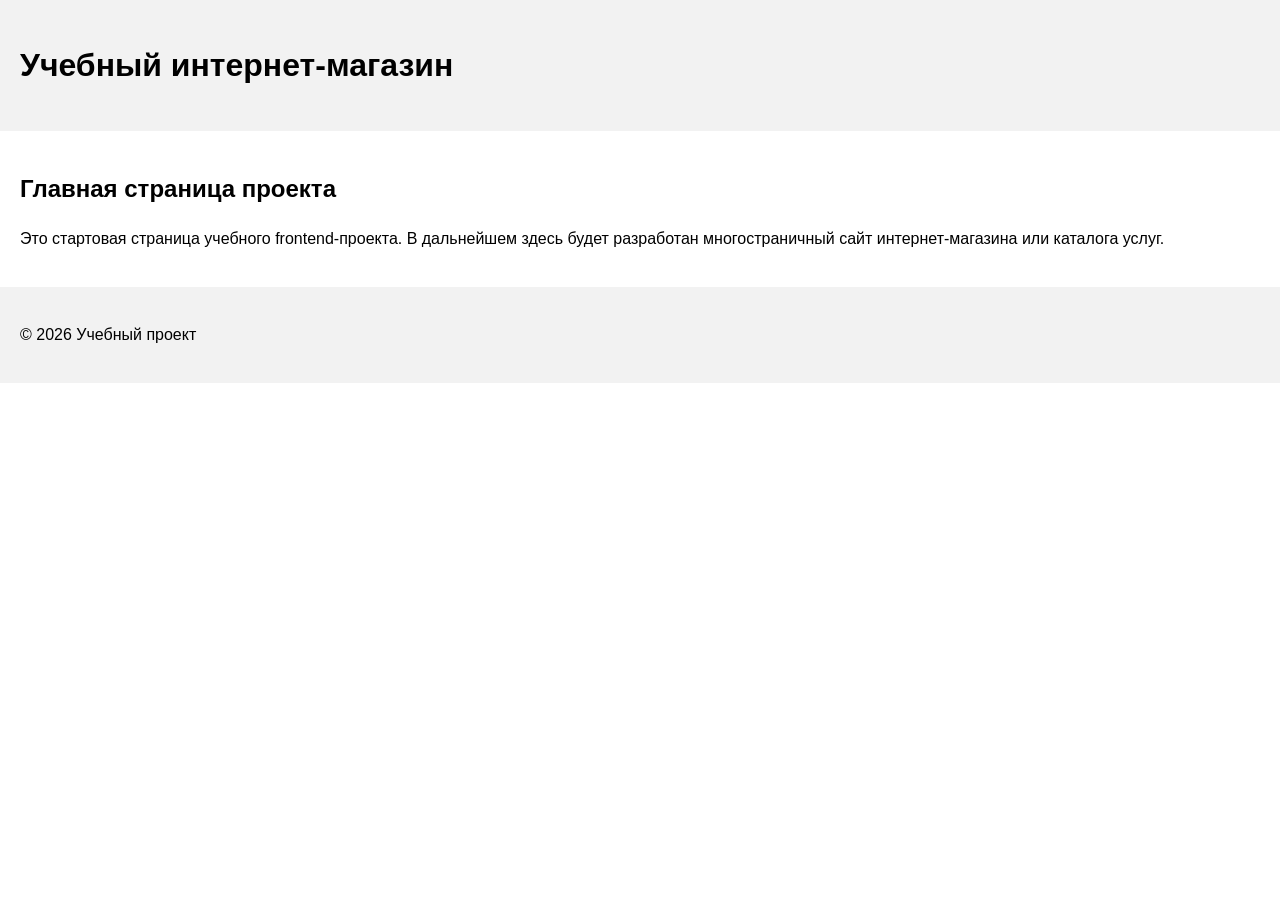
==== index.html @ 5efdae02 "feat: initialize frontend project structure" ====
<!DOCTYPE html>
<html lang="ru">
<head>
  <meta charset="UTF-8">
  <meta name="viewport" content="width=device-width, initial-scale=1.0">
  <title>Каталог товаров</title>
  <link rel="stylesheet" href="css/style.css">
</head>
<body>
  <header>
    <h1>Учебный интернет-магазин</h1>
  </header>

  <main>
    <section>
      <h2>Главная страница проекта</h2>
      <p>
        Это стартовая страница учебного frontend-проекта.
        В дальнейшем здесь будет разработан многостраничный сайт
        интернет-магазина или каталога услуг.
      </p>
    </section>
  </main>
  
  <footer>
    <p>&copy; 2026 Учебный проект</p>
  </footer>
</body>
</html>
---- css/style.css ----
body {
    margin: 0;
    font-family: Arial, sans-serif;
    line-height: 1.5;
}

header, main, footer {
    padding: 20px;
}

header {
    background-color: #f2f2f2;
}

footer {
    background-color: #f2f2f2;
}
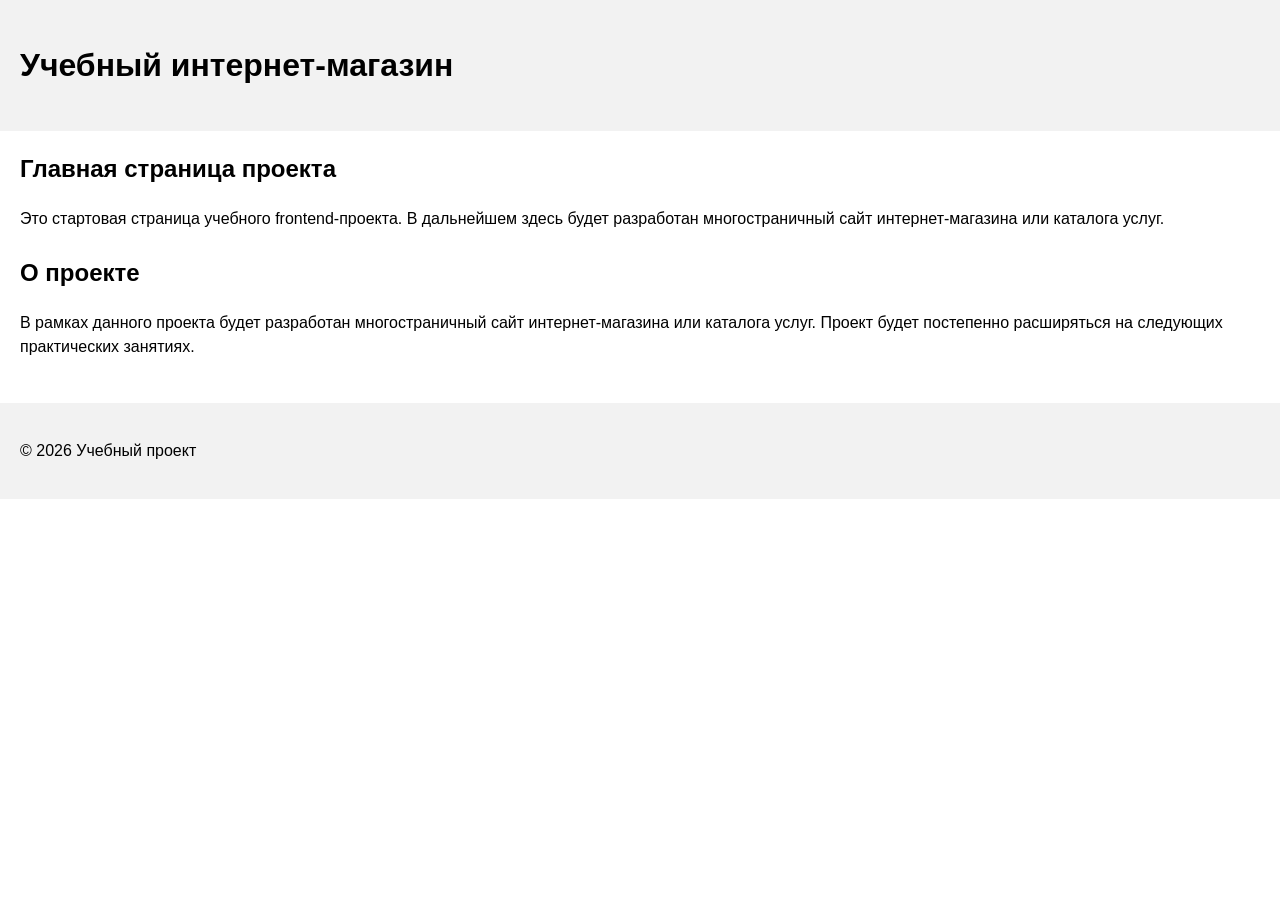
==== commit 29b7b057: "feat: add project description section" ====
--- a/index.html
+++ b/index.html
@@ -20,8 +20,17 @@
         интернет-магазина или каталога услуг.
       </p>
     </section>
+
+    <section>
+        <h2>О проекте</h2>
+        <p>
+          В рамках данного проекта будет разработан многостраничный сайт
+          интернет-магазина или каталога услуг. Проект будет постепенно
+          расширяться на следующих практических занятиях.
+        </p>
+      </section>
   </main>
-  
+
   <footer>
     <p>&copy; 2026 Учебный проект</p>
   </footer>
--- a/css/style.css
+++ b/css/style.css
@@ -4,14 +4,12 @@
     line-height: 1.5;
 }
 
-header, main, footer {
-    padding: 20px;
-}
+header, main, footer { padding: 20px; }
 
-header {
-    background-color: #f2f2f2;
-}
+header { background-color: #f2f2f2; }
 
-footer {
-    background-color: #f2f2f2;
-}+footer { background-color: #f2f2f2; }
+
+section { margin-bottom: 24px; }
+  
+section h2 { margin-top: 0; }
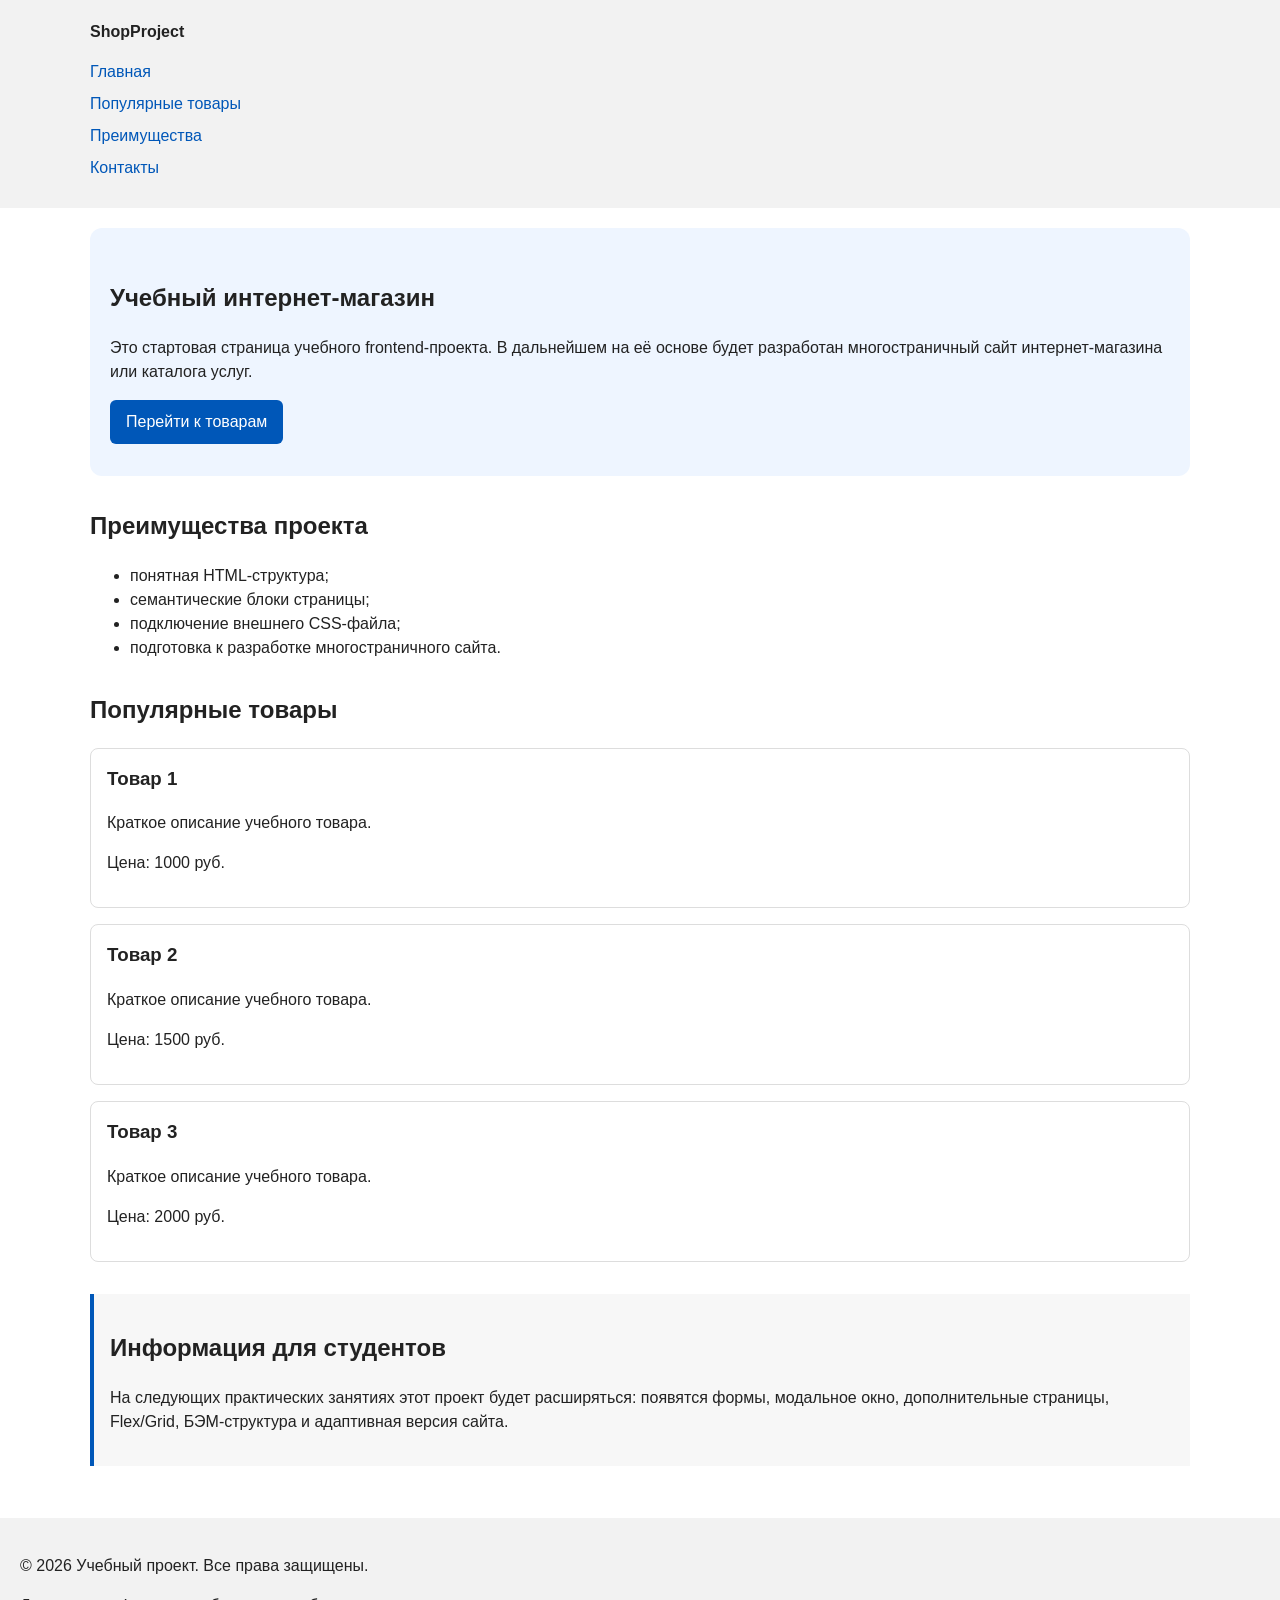
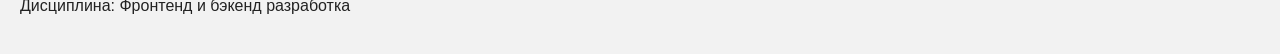
==== commit 48a220c5: "feat: add semantic HTML structure and base CSS styles" ====
--- a/index.html
+++ b/index.html
@@ -3,36 +3,80 @@
 <head>
   <meta charset="UTF-8">
   <meta name="viewport" content="width=device-width, initial-scale=1.0">
-  <title>Каталог товаров</title>
+  <title>Учебный интернет-магазин</title>
   <link rel="stylesheet" href="css/style.css">
 </head>
 <body>
   <header>
-    <h1>Учебный интернет-магазин</h1>
+    <div class="site-header">
+      <a class="site-logo" href="index.html">ShopProject</a>
+      <nav class="site-nav" aria-label="Основная навигация">
+        <ul class="site-nav__list">
+          <li><a href="index.html">Главная</a></li>
+          <li><a href="#popular">Популярные товары</a></li>
+          <li><a href="#advantages">Преимущества</a></li>
+          <li><a href="#contacts">Контакты</a></li>
+        </ul>
+      </nav>
+    </div>
   </header>
 
   <main>
-    <section>
-      <h2>Главная страница проекта</h2>
+    <section class="hero">
+      <h1>Учебный интернет-магазин</h1>
       <p>
         Это стартовая страница учебного frontend-проекта.
-        В дальнейшем здесь будет разработан многостраничный сайт
+        В дальнейшем на её основе будет разработан многостраничный сайт
         интернет-магазина или каталога услуг.
       </p>
+      <a class="button" href="#popular">Перейти к товарам</a>
     </section>
 
-    <section>
-        <h2>О проекте</h2>
-        <p>
-          В рамках данного проекта будет разработан многостраничный сайт
-          интернет-магазина или каталога услуг. Проект будет постепенно
-          расширяться на следующих практических занятиях.
-        </p>
-      </section>
+    <section class="section" id="advantages">
+      <h2>Преимущества проекта</h2>
+      <ul class="advantages-list">
+        <li>понятная HTML-структура;</li>
+        <li>семантические блоки страницы;</li>
+        <li>подключение внешнего CSS-файла;</li>
+        <li>подготовка к разработке многостраничного сайта.</li>
+      </ul>
+    </section>
+
+    <section class="section" id="popular">
+      <h2>Популярные товары</h2>
+
+      <article class="product-card">
+        <h3>Товар 1</h3>
+        <p>Краткое описание учебного товара.</p>
+        <p>Цена: 1000 руб.</p>
+      </article>
+
+      <article class="product-card">
+        <h3>Товар 2</h3>
+        <p>Краткое описание учебного товара.</p>
+        <p>Цена: 1500 руб.</p>
+      </article>
+
+      <article class="product-card">
+        <h3>Товар 3</h3>
+        <p>Краткое описание учебного товара.</p>
+        <p>Цена: 2000 руб.</p>
+      </article>
+    </section>
+
+    <aside class="aside-info">
+      <h2>Информация для студентов</h2>
+      <p>
+        На следующих практических занятиях этот проект будет расширяться:
+        появятся формы, модальное окно, дополнительные страницы, Flex/Grid,
+        БЭМ-структура и адаптивная версия сайта.
+      </p>
+    </aside>
   </main>
 
-  <footer>
-    <p>&copy; 2026 Учебный проект</p>
+  <footer id="contacts">
+    <p>&copy; 2026 Учебный проект. Все права защищены.</p>
+    <p>Дисциплина: Фронтенд и бэкенд разработка</p>
   </footer>
 </body>
 </html>
--- a/css/style.css
+++ b/css/style.css
@@ -1,15 +1,87 @@
+* { box-sizing: border-box; }
+
 body {
     margin: 0;
     font-family: Arial, sans-serif;
     line-height: 1.5;
+    color: #222222;
+    background-color: #ffffff;
 }
 
-header, main, footer { padding: 20px; }
-
+header,
+main,
+footer { padding: 20px; }
+  
 header { background-color: #f2f2f2; }
-
+  
 footer { background-color: #f2f2f2; }
-
-section { margin-bottom: 24px; }
   
-section h2 { margin-top: 0; }+.site-header {
+    max-width: 1100px;
+    margin: 0 auto;
+}
+  
+.site-logo {
+    font-weight: bold;
+    text-decoration: none;
+    color: #222222;
+}
+  
+.site-nav__list {
+    padding: 0;
+    margin: 16px 0 0;
+    list-style: none;
+}
+  
+.site-nav__list li { margin-bottom: 8px; }
+  
+.site-nav__list a {
+    color: #0057b8;
+    text-decoration: none;
+}
+  
+.site-nav__list a:hover { text-decoration: underline; }
+  
+.hero {
+    max-width: 1100px;
+    margin: 0 auto 32px;
+    padding: 32px 20px;
+    background-color: #eef5ff;
+    border-radius: 12px;
+}
+  
+.section {
+    max-width: 1100px;
+    margin: 0 auto 32px;
+}
+  
+.section h2 { margin-top: 0; }
+  
+.product-card {
+    margin-bottom: 16px;
+    padding: 16px;
+    border: 1px solid #dddddd;
+    border-radius: 8px;
+    background-color: #ffffff;
+}
+  
+.product-card h3 { margin-top: 0; }
+  
+.button {
+    display: inline-block;
+    padding: 10px 16px;
+    color: #ffffff;
+    background-color: #0057b8;
+    text-decoration: none;
+    border-radius: 6px;
+}
+  
+.button:hover { background-color: #003f86; }
+    
+.aside-info {
+    max-width: 1100px;
+    margin: 0 auto 32px;
+    padding: 16px;
+    border-left: 4px solid #0057b8;
+    background-color: #f7f7f7;
+}
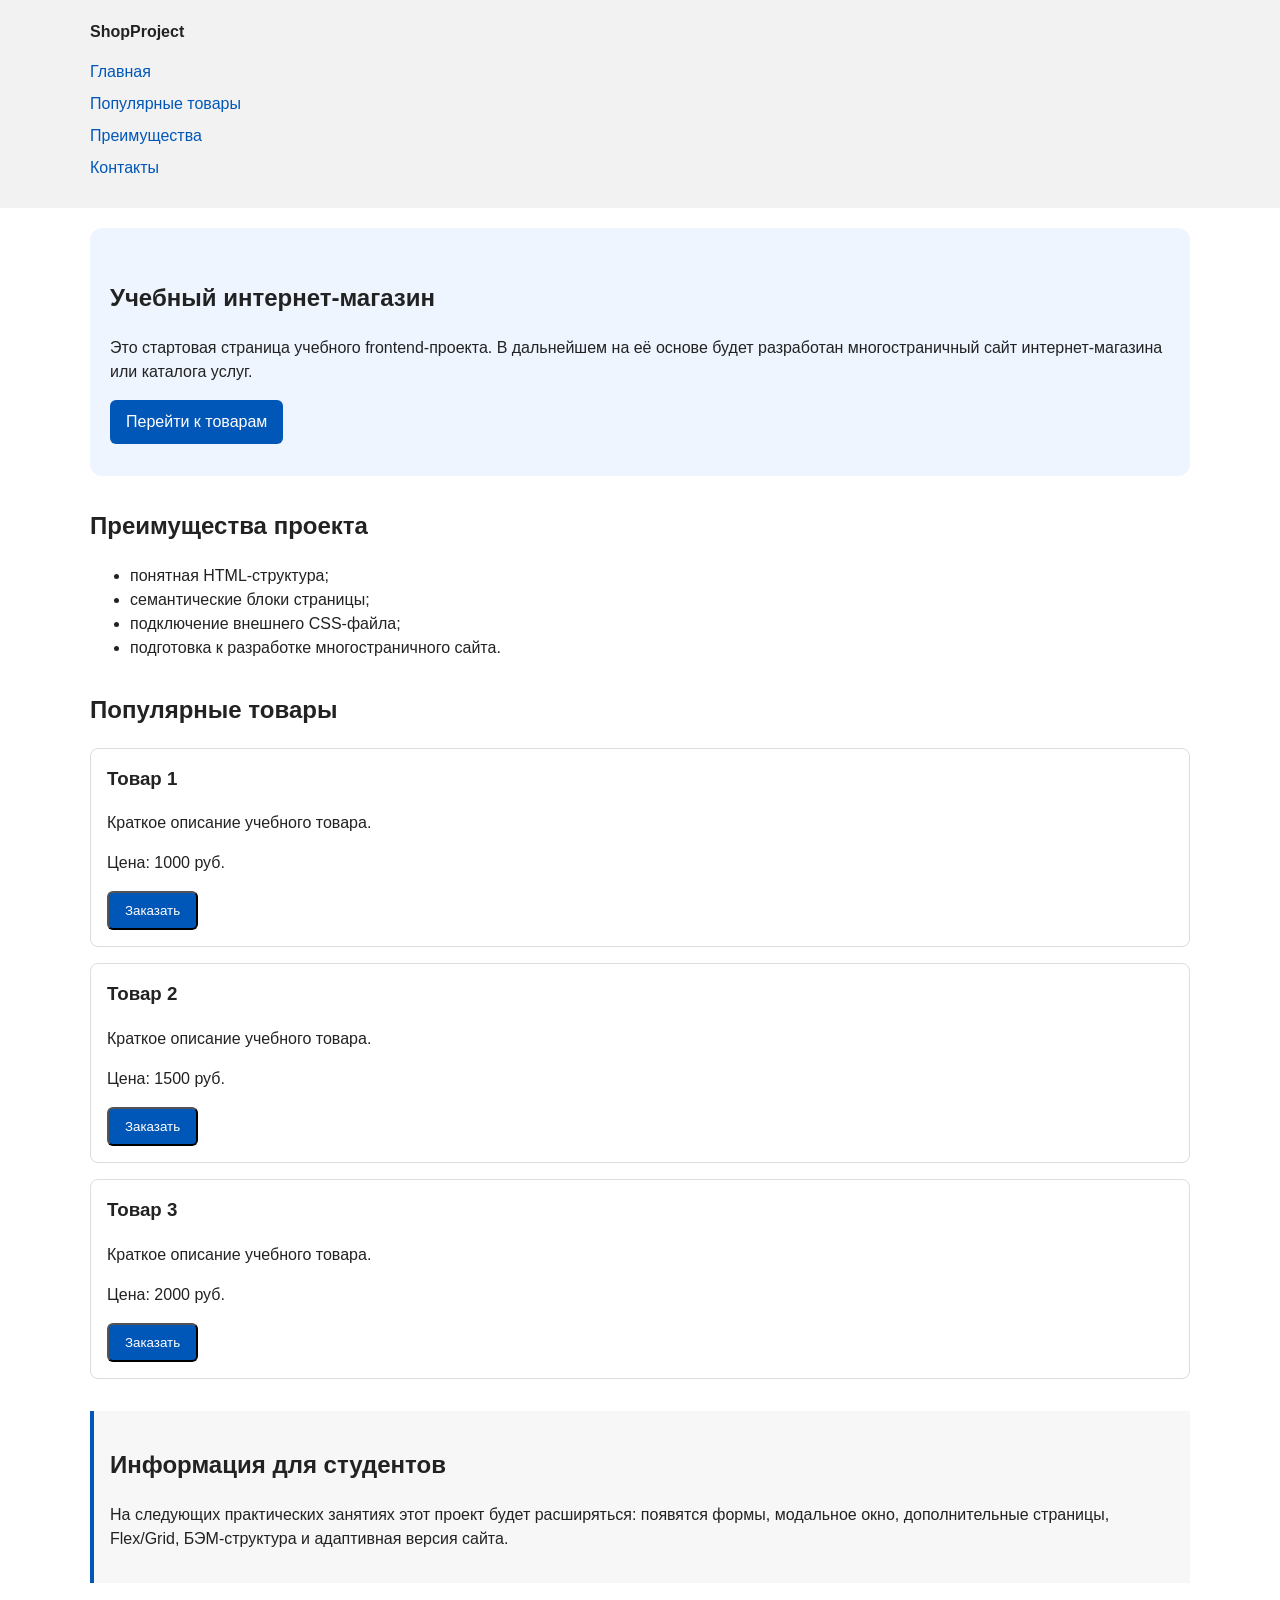
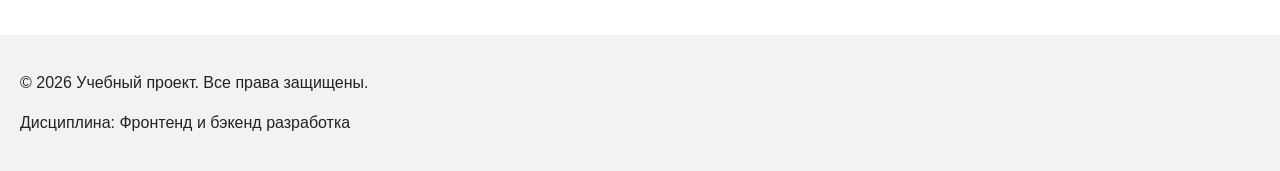
==== commit 659e6c9d: "feat: add order form modal and validation" ====
--- a/index.html
+++ b/index.html
@@ -5,6 +5,7 @@
   <meta name="viewport" content="width=device-width, initial-scale=1.0">
   <title>Учебный интернет-магазин</title>
   <link rel="stylesheet" href="css/style.css">
+  <script src="js/main.js" defer></script>
 </head>
 <body>
   <header>
@@ -44,23 +45,32 @@
 
     <section class="section" id="popular">
       <h2>Популярные товары</h2>
-
+    
       <article class="product-card">
         <h3>Товар 1</h3>
         <p>Краткое описание учебного товара.</p>
         <p>Цена: 1000 руб.</p>
+        <button class="button product-card__button" type="button" data-product="Товар 1">
+          Заказать
+        </button>
       </article>
-
+    
       <article class="product-card">
         <h3>Товар 2</h3>
         <p>Краткое описание учебного товара.</p>
         <p>Цена: 1500 руб.</p>
+        <button class="button product-card__button" type="button" data-product="Товар 2">
+          Заказать
+        </button>
       </article>
-
+    
       <article class="product-card">
         <h3>Товар 3</h3>
         <p>Краткое описание учебного товара.</p>
         <p>Цена: 2000 руб.</p>
+        <button class="button product-card__button" type="button" data-product="Товар 3">
+          Заказать
+        </button>
       </article>
     </section>
 
@@ -78,5 +88,89 @@
     <p>&copy; 2026 Учебный проект. Все права защищены.</p>
     <p>Дисциплина: Фронтенд и бэкенд разработка</p>
   </footer>
+
+  <dialog class="order-dialog" id="order-dialog" aria-labelledby="order-dialog-title">
+    <h2 id="order-dialog-title">Оформление заявки</h2>
+  
+    <form class="order-form" id="order-form" action="#" method="post" novalidate>
+      <input id="selected-product" name="selected-product" type="hidden">
+  
+      <div class="form-field">
+        <label for="order-name">Имя</label>
+        <input
+          id="order-name"
+          name="name"
+          type="text"
+          placeholder="Введите ваше имя"
+          minlength="2"
+          autocomplete="given-name"
+          required
+        >
+      </div>
+  
+      <div class="form-field">
+        <label for="order-email">E-mail</label>
+        <input
+          id="order-email"
+          name="email"
+          type="email"
+          placeholder="example@mail.ru"
+          autocomplete="email"
+          required
+        >
+      </div>
+  
+      <div class="form-field">
+        <label for="order-phone">Телефон</label>
+        <input
+          id="order-phone"
+          name="phone"
+          type="tel"
+          inputmode="tel"
+          placeholder="+7 (900) 000-00-00"
+          pattern="^\+7 \(\d{3}\) \d{3}-\d{2}-\d{2}$"
+          required
+        >
+        <small>Формат: +7 (900) 000-00-00</small>
+      </div>
+  
+      <div class="form-field">
+        <label for="order-date">Дата связи</label>
+        <input id="order-date" name="date" type="date">
+      </div>
+  
+      <div class="form-field">
+        <label for="order-topic">Тема заявки</label>
+        <select id="order-topic" name="topic" required>
+          <option value="">Выберите тему</option>
+          <option value="product">Заказ товара</option>
+          <option value="consultation">Консультация</option>
+          <option value="delivery">Доставка</option>
+        </select>
+      </div>
+  
+      <div class="form-field">
+        <label for="order-comment">Комментарий</label>
+        <textarea id="order-comment" name="comment" rows="4" placeholder="Укажите дополнительную информацию"></textarea>
+      </div>
+  
+      <div class="form-field form-field--checkbox">
+        <label>
+          <input id="order-agreement" name="agreement" type="checkbox" required>
+          Я согласен на обработку данных
+        </label>
+      </div>
+  
+      <div class="form-actions">
+        <button type="button" id="close-order-dialog">Закрыть</button>
+        <button type="submit">Отправить заявку</button>
+      </div>
+    </form>
+  </dialog>
+  
+  <p class="success-message" id="success-message" hidden>
+    Форма успешно отправлена!
+  </p>
+  
 </body>
 </html>
--- a/css/style.css
+++ b/css/style.css
@@ -84,4 +84,68 @@
     padding: 16px;
     border-left: 4px solid #0057b8;
     background-color: #f7f7f7;
+}
+
+.order-dialog {
+    width: min(100% - 32px, 560px);
+    padding: 24px;
+    border: none;
+    border-radius: 12px;
+}
+
+.order-dialog::backdrop { background-color: rgba(0, 0, 0, 0.5); }
+
+.form-field { margin-bottom: 16px; }
+
+.form-field label {
+    display: block;
+    margin-bottom: 6px;
+}
+
+.form-field input,
+.form-field select,
+.form-field textarea {
+  width: 100%;
+  padding: 10px 12px;
+  border: 1px solid #cccccc;
+  border-radius: 6px;
+  font: inherit;
+}
+
+.form-field input[aria-invalid="true"],
+.form-field select[aria-invalid="true"],
+.form-field textarea[aria-invalid="true"] {
+  border-color: #b00020;
+}
+
+.form-field input[type="checkbox"] { width: auto; }
+
+.form-field small {
+    display: block;
+    margin-top: 4px;
+    color: #666666;
+  }
+
+.form-field input:focus-visible,
+.form-field select:focus-visible,
+.form-field textarea:focus-visible,
+.form-actions button:focus-visible {
+    outline: 2px solid #0057b8;
+    outline-offset: 2px;
+}
+
+[aria-invalid="true"] { border-color: #b00020; }
+
+.form-actions {
+    display: flex;
+    gap: 12px;
+    margin-top: 20px;
+}
+
+.success-message {
+    max-width: 1100px;
+    margin: 24px auto;
+    padding: 16px;
+    border-left: 4px solid #168a2f;
+    background-color: #eefaf0;
 }
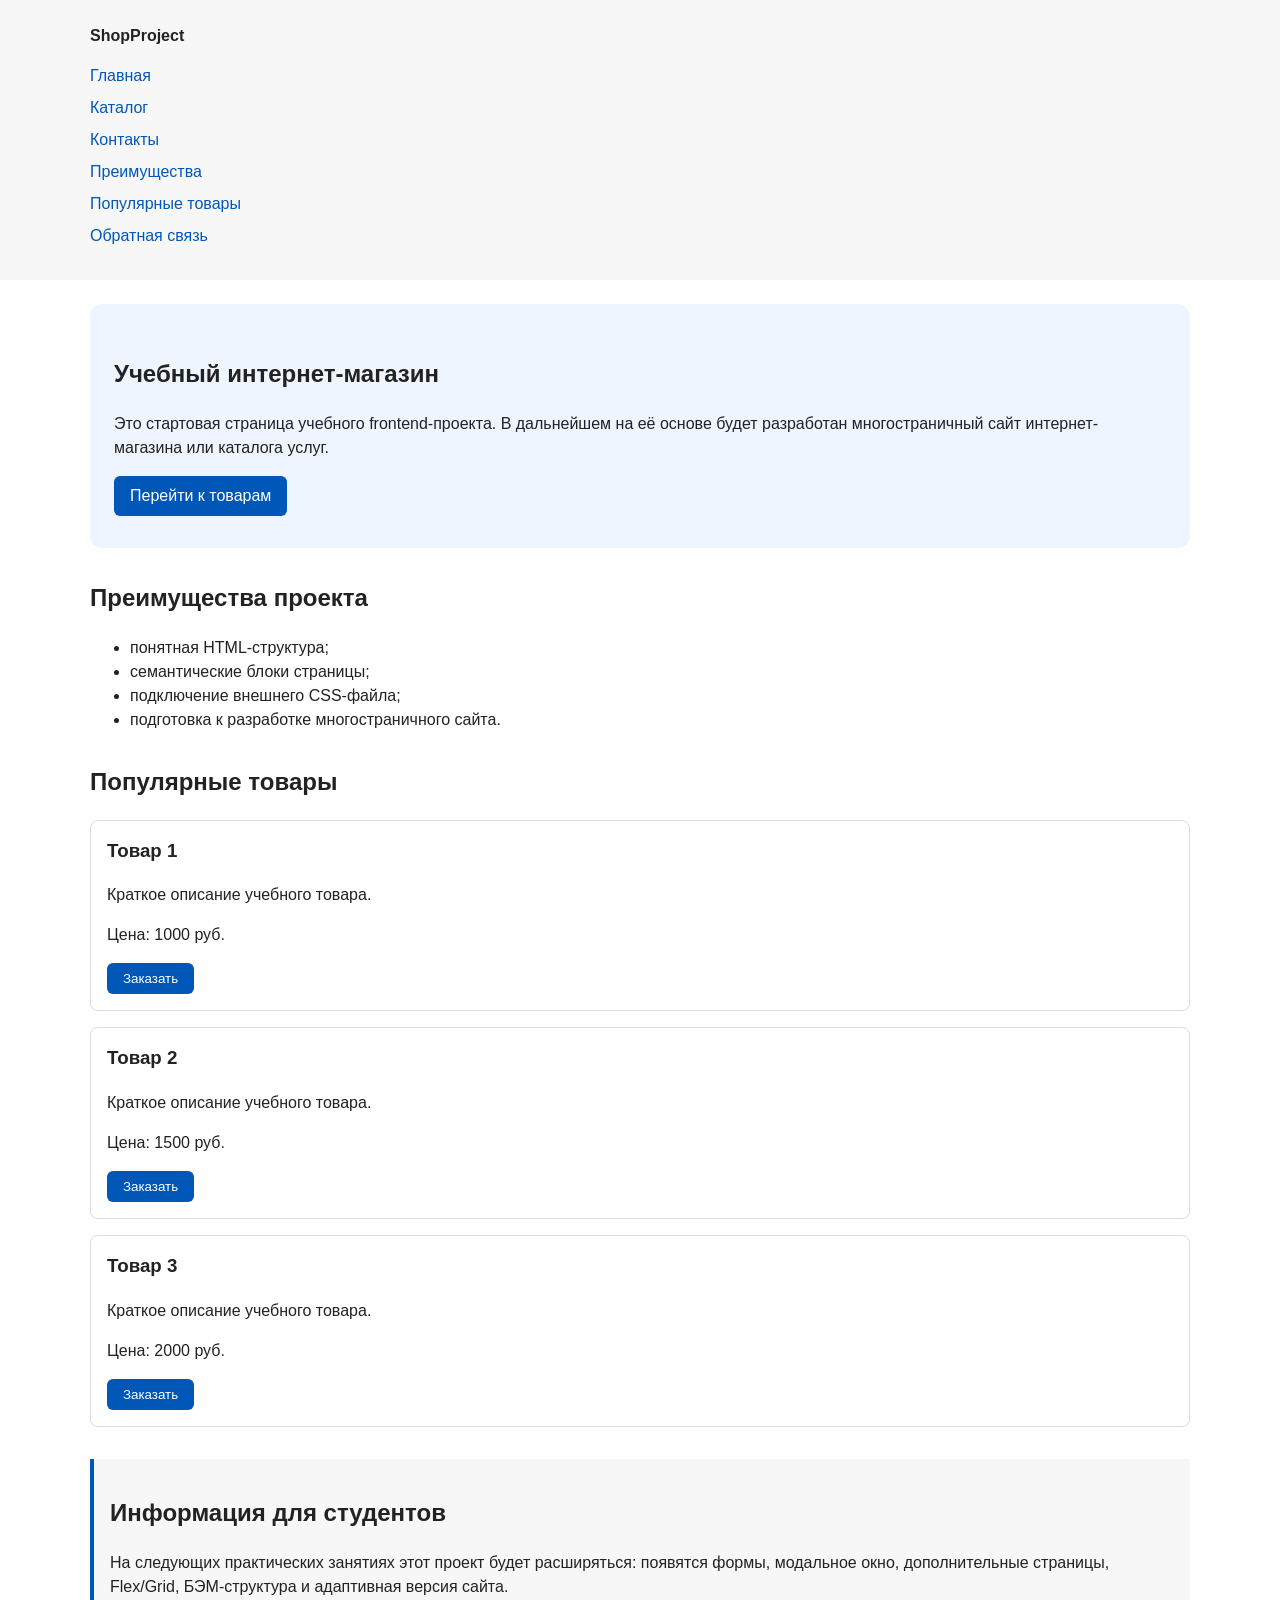
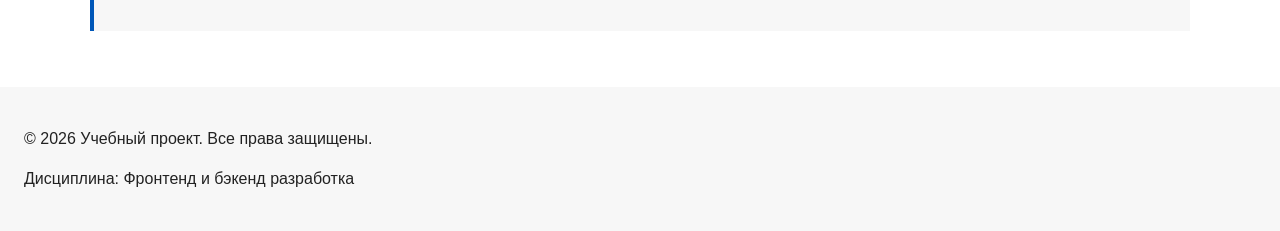
==== commit cfbf308a: "feat: add multi-page structure navigation and anchors" ====
--- a/index.html
+++ b/index.html
@@ -14,9 +14,11 @@
       <nav class="site-nav" aria-label="Основная навигация">
         <ul class="site-nav__list">
           <li><a href="index.html">Главная</a></li>
-          <li><a href="#popular">Популярные товары</a></li>
-          <li><a href="#advantages">Преимущества</a></li>
-          <li><a href="#contacts">Контакты</a></li>
+          <li><a href="catalog.html">Каталог</a></li>
+          <li><a href="contacts.html">Контакты</a></li>
+          <li><a href="index.html#advantages">Преимущества</a></li>
+          <li><a href="index.html#popular">Популярные товары</a></li>
+          <li><a href="index.html#contacts">Обратная связь</a></li>
         </ul>
       </nav>
     </div>
--- a/css/style.css
+++ b/css/style.css
@@ -1,151 +1,248 @@
-* { box-sizing: border-box; }
-
-body {
+/* ================== 1. Переменные проекта ================= */
+
+   :root {
+    --color-bg: #ffffff;
+    --color-text: #222222;
+    --color-muted: #666666;
+    --color-primary: #0057b8;
+    --color-primary-dark: #003f86;
+    --color-border: #dddddd;
+    --color-surface: #f7f7f7;
+    --color-surface-accent: #eef5ff;
+    --color-danger: #b00020;
+    --color-success: #168a2f;
+    --color-success-bg: #eefaf0;
+    --color-white: #ffffff;
+  
+    --space-xs: 4px;
+    --space-sm: 8px;
+    --space-md: 16px;
+    --space-lg: 24px;
+    --space-xl: 32px;
+  
+    --radius-sm: 6px;
+    --radius-md: 8px;
+    --radius-lg: 12px;
+  
+    --container-width: 1100px;
+  }
+  
+/* ================== 2. Базовые стили ================= */
+  
+  * { box-sizing: border-box; }
+
+  html { scroll-behavior: smooth; }
+
+  :target {
+    outline: 2px dashed var(--color-primary);
+    outline-offset: 4px;
+  }
+
+  body {
     margin: 0;
     font-family: Arial, sans-serif;
     line-height: 1.5;
-    color: #222222;
-    background-color: #ffffff;
-}
-
-header,
-main,
-footer { padding: 20px; }
-  
-header { background-color: #f2f2f2; }
-  
-footer { background-color: #f2f2f2; }
-  
-.site-header {
-    max-width: 1100px;
+    color: var(--color-text);
+    background-color: var(--color-bg);
+  }
+  
+  header,
+  main,
+  footer {
+    padding: var(--space-lg);
+  }
+  
+  header {
+    background-color: var(--color-surface);
+  }
+  
+  footer {
+    background-color: var(--color-surface);
+  }
+  
+/* ================== 3. Общие элементы интерфейса ================= */
+  
+  a {
+    color: var(--color-primary);
+  }
+  
+  a:hover { color: var(--color-primary-dark); }
+  
+  a:focus-visible {
+    outline: 2px solid var(--color-primary);
+    outline-offset: 3px;
+  }
+  
+  .button {
+    display: inline-block;
+    padding: var(--space-sm) var(--space-md);
+    color: var(--color-white);
+    background-color: var(--color-primary);
+    text-decoration: none;
+    border: none;
+    border-radius: var(--radius-sm);
+    cursor: pointer;
+  }
+  
+  .button:hover { background-color: var(--color-primary-dark); color: var(--color-white); }
+  
+  .button:focus-visible {
+    outline: 2px solid var(--color-primary);
+    outline-offset: 3px;
+  }
+  
+  .button:disabled {
+    opacity: 0.6;
+    cursor: not-allowed;
+  }
+  
+/* ================== 4. Компоненты страницы ================= */
+  
+  .site-header {
+    max-width: var(--container-width);
     margin: 0 auto;
-}
-  
-.site-logo {
+  }
+  
+  .site-logo {
     font-weight: bold;
     text-decoration: none;
-    color: #222222;
+    color: var(--color-text);
+  }
+  
+  .site-nav__list {
+    padding: 0;
+    margin: var(--space-md) 0 0;
+    list-style: none;
+  }
+  
+  .site-nav__list li { margin-bottom: var(--space-sm); }
+  
+  .site-nav__list a {
+    color: var(--color-primary);
+    text-decoration: none;
+  }
+  
+  .site-nav__list a:hover { text-decoration: underline; }
+  
+  .hero {
+    max-width: var(--container-width);
+    margin: 0 auto var(--space-xl);
+    padding: var(--space-xl) var(--space-lg);
+    background-color: var(--color-surface-accent);
+    border-radius: var(--radius-lg);
+  }
+  
+  .section {
+    max-width: var(--container-width);
+    margin: 0 auto var(--space-xl);
+  }
+  
+  .section h2 { margin-top: 0; }
+  
+  .product-card {
+    margin-bottom: var(--space-md);
+    padding: var(--space-md);
+    border: 1px solid var(--color-border);
+    border-radius: var(--radius-md);
+    background-color: var(--color-bg);
+  }
+  
+  .product-card:hover { border-color: var(--color-primary); }
+  
+  .product-card h3 { margin-top: 0; }
+  
+  .aside-info {
+    max-width: var(--container-width);
+    margin: 0 auto var(--space-xl);
+    padding: var(--space-md);
+    border-left: 4px solid var(--color-primary);
+    background-color: var(--color-surface);
+  }
+  
+/* ================== 5. Форма и модальное окно ================= */
+  
+  .order-dialog {
+    width: min(100% - 32px, 560px);
+    padding: var(--space-lg);
+    border: none;
+    border-radius: var(--radius-lg);
+  }
+  
+  .order-dialog::backdrop { background-color: rgba(0, 0, 0, 0.5); }
+  
+  .form-field { margin-bottom: var(--space-md); }
+  
+  .form-field label {
+    display: block;
+    margin-bottom: var(--space-xs);
+  }
+  
+  .form-field input,
+  .form-field select,
+  .form-field textarea {
+    width: 100%;
+    padding: 10px 12px;
+    border: 1px solid var(--color-border);
+    border-radius: var(--radius-sm);
+    font: inherit;
+  }
+  
+  .form-field input[type="checkbox"] { width: auto; }
+  
+  .form-field small {
+    display: block;
+    margin-top: var(--space-xs);
+    color: var(--color-muted);
+  }
+  
+  .form-field input:hover,
+  .form-field select:hover,
+  .form-field textarea:hover {
+    border-color: var(--color-primary);
+  }
+  
+  .form-field input:focus-visible,
+  .form-field select:focus-visible,
+  .form-field textarea:focus-visible,
+  .form-actions button:focus-visible {
+    outline: 2px solid var(--color-primary);
+    outline-offset: 3px;
+  }
+  
+  .form-field input[aria-invalid="true"],
+  .form-field select[aria-invalid="true"],
+  .form-field textarea[aria-invalid="true"] {
+    border-color: var(--color-danger);
+  }
+  
+  .form-actions {
+    display: flex;
+    gap: var(--space-sm);
+    margin-top: var(--space-lg);
+  }
+  
+  .success-message {
+    max-width: var(--container-width);
+    margin: var(--space-lg) auto;
+    padding: var(--space-md);
+    border-left: 4px solid var(--color-success);
+    background-color: var(--color-success-bg);
+  }
+
+/* ================== 6. Breadcrumbs ================= */
+
+.breadcrumbs {
+  max-width: var(--container-width);
+  margin: 0 auto var(--space-md);
+  font-size: 14px;
+  color: var(--color-muted);
 }
-  
-.site-nav__list {
-    padding: 0;
-    margin: 16px 0 0;
-    list-style: none;
+
+.breadcrumbs a {
+  color: var(--color-primary);
 }
-  
-.site-nav__list li { margin-bottom: 8px; }
-  
-.site-nav__list a {
-    color: #0057b8;
-    text-decoration: none;
-}
-  
-.site-nav__list a:hover { text-decoration: underline; }
-  
-.hero {
-    max-width: 1100px;
-    margin: 0 auto 32px;
-    padding: 32px 20px;
-    background-color: #eef5ff;
-    border-radius: 12px;
-}
-  
-.section {
-    max-width: 1100px;
-    margin: 0 auto 32px;
-}
-  
-.section h2 { margin-top: 0; }
-  
-.product-card {
-    margin-bottom: 16px;
-    padding: 16px;
-    border: 1px solid #dddddd;
-    border-radius: 8px;
-    background-color: #ffffff;
-}
-  
-.product-card h3 { margin-top: 0; }
-  
-.button {
-    display: inline-block;
-    padding: 10px 16px;
-    color: #ffffff;
-    background-color: #0057b8;
-    text-decoration: none;
-    border-radius: 6px;
-}
-  
-.button:hover { background-color: #003f86; }
-    
-.aside-info {
-    max-width: 1100px;
-    margin: 0 auto 32px;
-    padding: 16px;
-    border-left: 4px solid #0057b8;
-    background-color: #f7f7f7;
-}
-
-.order-dialog {
-    width: min(100% - 32px, 560px);
-    padding: 24px;
-    border: none;
-    border-radius: 12px;
-}
-
-.order-dialog::backdrop { background-color: rgba(0, 0, 0, 0.5); }
-
-.form-field { margin-bottom: 16px; }
-
-.form-field label {
-    display: block;
-    margin-bottom: 6px;
-}
-
-.form-field input,
-.form-field select,
-.form-field textarea {
-  width: 100%;
-  padding: 10px 12px;
-  border: 1px solid #cccccc;
-  border-radius: 6px;
-  font: inherit;
-}
-
-.form-field input[aria-invalid="true"],
-.form-field select[aria-invalid="true"],
-.form-field textarea[aria-invalid="true"] {
-  border-color: #b00020;
-}
-
-.form-field input[type="checkbox"] { width: auto; }
-
-.form-field small {
-    display: block;
-    margin-top: 4px;
-    color: #666666;
-  }
-
-.form-field input:focus-visible,
-.form-field select:focus-visible,
-.form-field textarea:focus-visible,
-.form-actions button:focus-visible {
-    outline: 2px solid #0057b8;
-    outline-offset: 2px;
-}
-
-[aria-invalid="true"] { border-color: #b00020; }
-
-.form-actions {
-    display: flex;
-    gap: 12px;
-    margin-top: 20px;
-}
-
-.success-message {
-    max-width: 1100px;
-    margin: 24px auto;
-    padding: 16px;
-    border-left: 4px solid #168a2f;
-    background-color: #eefaf0;
+
+.breadcrumbs span::before {
+  content: " / ";
+  color: var(--color-muted);
 }
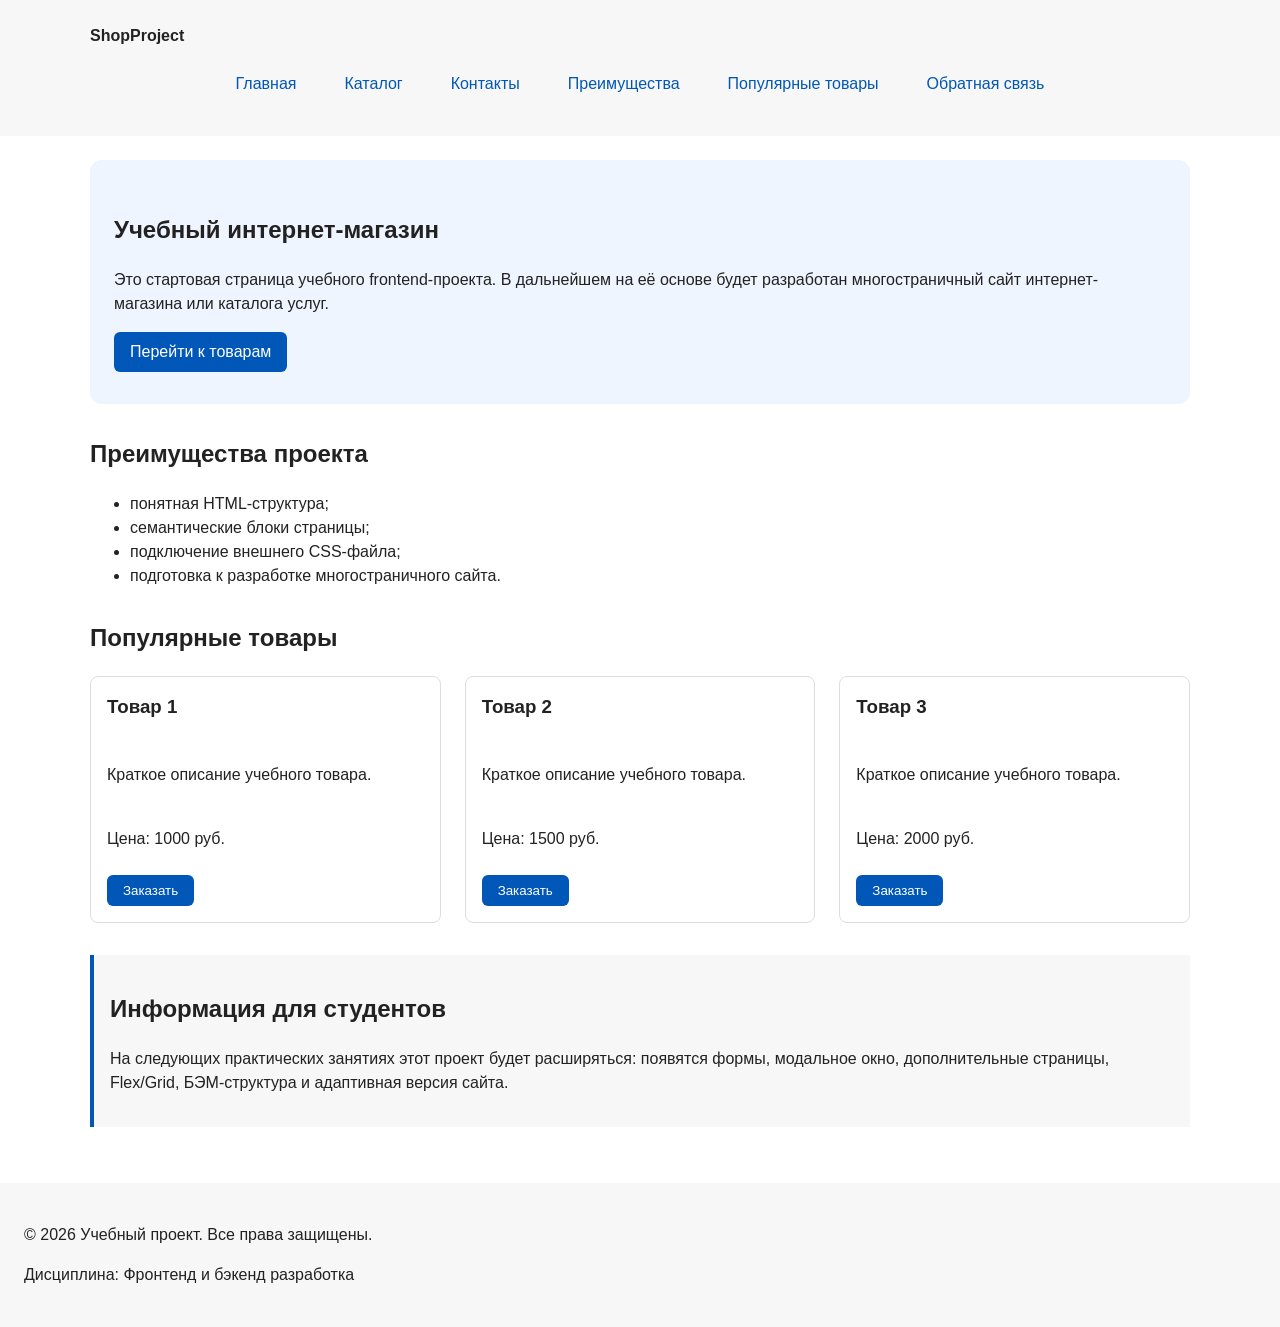
==== commit c7881814: "feat: add flex navigation and grid catalog layout" ====
--- a/index.html
+++ b/index.html
@@ -48,32 +48,34 @@
     <section class="section" id="popular">
       <h2>Популярные товары</h2>
     
-      <article class="product-card">
-        <h3>Товар 1</h3>
-        <p>Краткое описание учебного товара.</p>
-        <p>Цена: 1000 руб.</p>
-        <button class="button product-card__button" type="button" data-product="Товар 1">
-          Заказать
-        </button>
-      </article>
+      <div class="products-grid">
+        <article class="product-card">
+          <h3>Товар 1</h3>
+          <p>Краткое описание учебного товара.</p>
+          <p>Цена: 1000 руб.</p>
+          <button class="button product-card__button" type="button" data-product="Товар 1">
+            Заказать
+          </button>
+        </article>
     
-      <article class="product-card">
-        <h3>Товар 2</h3>
-        <p>Краткое описание учебного товара.</p>
-        <p>Цена: 1500 руб.</p>
-        <button class="button product-card__button" type="button" data-product="Товар 2">
-          Заказать
-        </button>
-      </article>
+        <article class="product-card">
+          <h3>Товар 2</h3>
+          <p>Краткое описание учебного товара.</p>
+          <p>Цена: 1500 руб.</p>
+          <button class="button product-card__button" type="button" data-product="Товар 2">
+            Заказать
+          </button>
+        </article>
     
-      <article class="product-card">
-        <h3>Товар 3</h3>
-        <p>Краткое описание учебного товара.</p>
-        <p>Цена: 2000 руб.</p>
-        <button class="button product-card__button" type="button" data-product="Товар 3">
-          Заказать
-        </button>
-      </article>
+        <article class="product-card">
+          <h3>Товар 3</h3>
+          <p>Краткое описание учебного товара.</p>
+          <p>Цена: 2000 руб.</p>
+          <button class="button product-card__button" type="button" data-product="Товар 3">
+            Заказать
+          </button>
+        </article>
+      </div>
     </section>
 
     <aside class="aside-info">
--- a/css/style.css
+++ b/css/style.css
@@ -110,6 +110,11 @@
   }
   
   .site-nav__list {
+    display: flex;
+    flex-wrap: wrap;
+    justify-content: center;
+    align-items: center;
+    gap: var(--space-md);
     padding: 0;
     margin: var(--space-md) 0 0;
     list-style: none;
@@ -118,11 +123,17 @@
   .site-nav__list li { margin-bottom: var(--space-sm); }
   
   .site-nav__list a {
+    display: inline-block;
+    padding: var(--space-sm) var(--space-md);
     color: var(--color-primary);
     text-decoration: none;
-  }
-  
-  .site-nav__list a:hover { text-decoration: underline; }
+    border-radius: var(--radius-sm);
+  }
+  
+  .site-nav__list a:hover {
+    color: var(--color-white);
+    background-color: var(--color-primary);
+  }
   
   .hero {
     max-width: var(--container-width);
@@ -140,17 +151,78 @@
   .section h2 { margin-top: 0; }
   
   .product-card {
-    margin-bottom: var(--space-md);
+    display: flex;
+    flex-direction: column;
+    gap: var(--space-sm);
     padding: var(--space-md);
     border: 1px solid var(--color-border);
     border-radius: var(--radius-md);
     background-color: var(--color-bg);
   }
+
+  .products-grid {
+    display: grid;
+    grid-template-columns: repeat(3, 1fr);
+    gap: var(--space-lg);
+  }
+
+  .product-card .button {
+    margin-top: auto;
+    align-self: flex-start;
+  }
   
   .product-card:hover { border-color: var(--color-primary); }
   
   .product-card h3 { margin-top: 0; }
-  
+
+  .catalog-layout {
+    max-width: var(--container-width);
+    margin: 0 auto var(--space-xl);
+    display: grid;
+    grid-template-columns: 260px 1fr;
+    grid-template-areas: "filters products";
+    gap: var(--space-lg);
+  }
+
+  .catalog-filters {
+    grid-area: filters;
+    padding: var(--space-md);
+    border: 1px solid var(--color-border);
+    border-radius: var(--radius-md);
+    background-color: var(--color-surface);
+  }
+
+  .catalog-products { grid-area: products; }
+
+  .filters-form {
+    display: grid;
+    gap: var(--space-md);
+  }
+  
+  .filters-form fieldset {
+    margin: 0;
+    padding: var(--space-md);
+    border: 1px solid var(--color-border);
+    border-radius: var(--radius-sm);
+  }
+  
+  .filters-form legend {
+    font-weight: 700;
+  }
+  
+  .filters-form label {
+    display: block;
+    margin-bottom: var(--space-sm);
+  }
+  
+  .filters-form input[type="number"] {
+    width: 100%;
+    padding: 8px 10px;
+    border: 1px solid var(--color-border);
+    border-radius: var(--radius-sm);
+    font: inherit;
+  }
+
   .aside-info {
     max-width: var(--container-width);
     margin: 0 auto var(--space-xl);
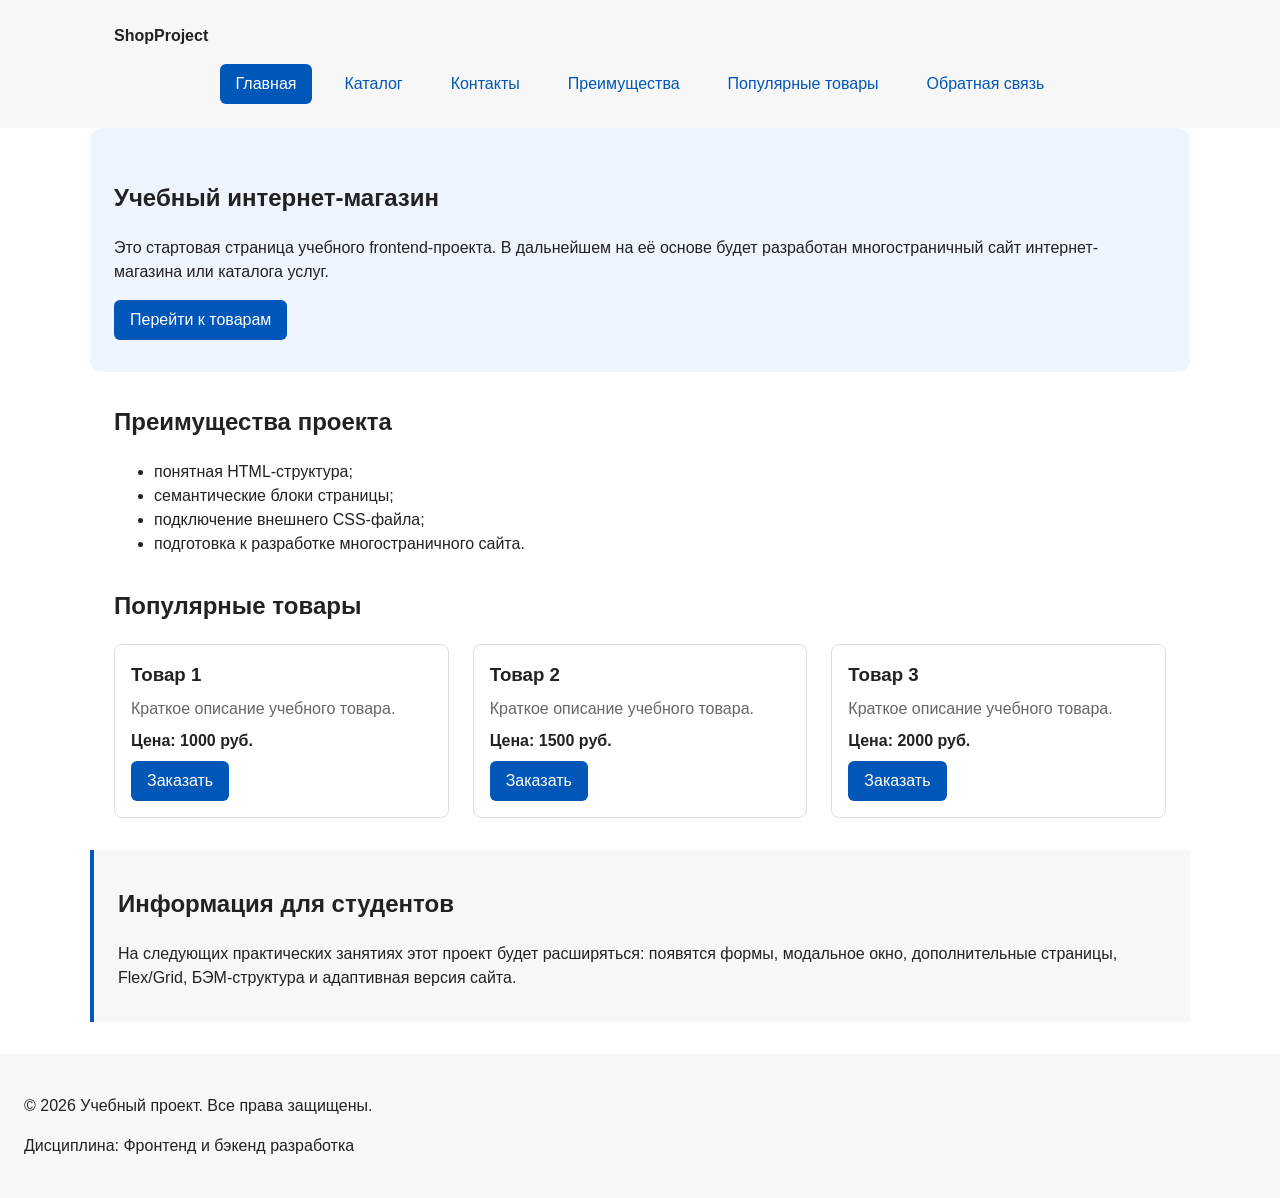
==== commit 80a6acdc: "refactor: apply BEM naming to CSS classes" ====
--- a/index.html
+++ b/index.html
@@ -8,17 +8,29 @@
   <script src="js/main.js" defer></script>
 </head>
 <body>
-  <header>
-    <div class="site-header">
-      <a class="site-logo" href="index.html">ShopProject</a>
+  <header class="site-header">
+    <div class="site-header__inner">
+      <a class="site-header__logo" href="index.html">ShopProject</a>
       <nav class="site-nav" aria-label="Основная навигация">
         <ul class="site-nav__list">
-          <li><a href="index.html">Главная</a></li>
-          <li><a href="catalog.html">Каталог</a></li>
-          <li><a href="contacts.html">Контакты</a></li>
-          <li><a href="index.html#advantages">Преимущества</a></li>
-          <li><a href="index.html#popular">Популярные товары</a></li>
-          <li><a href="index.html#contacts">Обратная связь</a></li>
+          <li class="site-nav__item">
+            <a class="site-nav__link site-nav__link--active" href="index.html">Главная</a>
+          </li>
+          <li class="site-nav__item">
+            <a class="site-nav__link" href="catalog.html">Каталог</a>
+          </li>
+          <li class="site-nav__item">
+            <a class="site-nav__link" href="contacts.html">Контакты</a>
+          </li>
+          <li class="site-nav__item">
+            <a class="site-nav__link" href="index.html#advantages">Преимущества</a>
+          </li>
+          <li class="site-nav__item">
+            <a class="site-nav__link" href="index.html#popular">Популярные товары</a>
+          </li>
+          <li class="site-nav__item">
+            <a class="site-nav__link" href="index.html#contacts">Обратная связь</a>
+          </li>
         </ul>
       </nav>
     </div>
@@ -32,7 +44,7 @@
         В дальнейшем на её основе будет разработан многостраничный сайт
         интернет-магазина или каталога услуг.
       </p>
-      <a class="button" href="#popular">Перейти к товарам</a>
+      <a class="button button--primary" href="#popular">Перейти к товарам</a>
     </section>
 
     <section class="section" id="advantages">
@@ -47,31 +59,31 @@
 
     <section class="section" id="popular">
       <h2>Популярные товары</h2>
-    
+
       <div class="products-grid">
         <article class="product-card">
-          <h3>Товар 1</h3>
-          <p>Краткое описание учебного товара.</p>
-          <p>Цена: 1000 руб.</p>
-          <button class="button product-card__button" type="button" data-product="Товар 1">
+          <h3 class="product-card__title">Товар 1</h3>
+          <p class="product-card__description">Краткое описание учебного товара.</p>
+          <p class="product-card__price">Цена: 1000 руб.</p>
+          <button class="button button--primary product-card__button" type="button" data-product="Товар 1">
             Заказать
           </button>
         </article>
-    
+
         <article class="product-card">
-          <h3>Товар 2</h3>
-          <p>Краткое описание учебного товара.</p>
-          <p>Цена: 1500 руб.</p>
-          <button class="button product-card__button" type="button" data-product="Товар 2">
+          <h3 class="product-card__title">Товар 2</h3>
+          <p class="product-card__description">Краткое описание учебного товара.</p>
+          <p class="product-card__price">Цена: 1500 руб.</p>
+          <button class="button button--primary product-card__button" type="button" data-product="Товар 2">
             Заказать
           </button>
         </article>
-    
+
         <article class="product-card">
-          <h3>Товар 3</h3>
-          <p>Краткое описание учебного товара.</p>
-          <p>Цена: 2000 руб.</p>
-          <button class="button product-card__button" type="button" data-product="Товар 3">
+          <h3 class="product-card__title">Товар 3</h3>
+          <p class="product-card__description">Краткое описание учебного товара.</p>
+          <p class="product-card__price">Цена: 2000 руб.</p>
+          <button class="button button--primary product-card__button" type="button" data-product="Товар 3">
             Заказать
           </button>
         </article>
@@ -88,20 +100,21 @@
     </aside>
   </main>
 
-  <footer id="contacts">
+  <footer class="site-footer" id="contacts">
     <p>&copy; 2026 Учебный проект. Все права защищены.</p>
     <p>Дисциплина: Фронтенд и бэкенд разработка</p>
   </footer>
 
   <dialog class="order-dialog" id="order-dialog" aria-labelledby="order-dialog-title">
-    <h2 id="order-dialog-title">Оформление заявки</h2>
-  
+    <h2 class="order-dialog__title" id="order-dialog-title">Оформление заявки</h2>
+
     <form class="order-form" id="order-form" action="#" method="post" novalidate>
       <input id="selected-product" name="selected-product" type="hidden">
-  
-      <div class="form-field">
-        <label for="order-name">Имя</label>
-        <input
+
+      <div class="order-form__field">
+        <label class="order-form__label" for="order-name">Имя</label>
+        <input
+          class="order-form__input"
           id="order-name"
           name="name"
           type="text"
@@ -111,10 +124,11 @@
           required
         >
       </div>
-  
-      <div class="form-field">
-        <label for="order-email">E-mail</label>
-        <input
+
+      <div class="order-form__field">
+        <label class="order-form__label" for="order-email">E-mail</label>
+        <input
+          class="order-form__input"
           id="order-email"
           name="email"
           type="email"
@@ -123,10 +137,11 @@
           required
         >
       </div>
-  
-      <div class="form-field">
-        <label for="order-phone">Телефон</label>
-        <input
+
+      <div class="order-form__field">
+        <label class="order-form__label" for="order-phone">Телефон</label>
+        <input
+          class="order-form__input"
           id="order-phone"
           name="phone"
           type="tel"
@@ -135,46 +150,67 @@
           pattern="^\+7 \(\d{3}\) \d{3}-\d{2}-\d{2}$"
           required
         >
-        <small>Формат: +7 (900) 000-00-00</small>
-      </div>
-  
-      <div class="form-field">
-        <label for="order-date">Дата связи</label>
-        <input id="order-date" name="date" type="date">
-      </div>
-  
-      <div class="form-field">
-        <label for="order-topic">Тема заявки</label>
-        <select id="order-topic" name="topic" required>
+        <small class="order-form__hint">Формат: +7 (900) 000-00-00</small>
+      </div>
+
+      <div class="order-form__field">
+        <label class="order-form__label" for="order-date">Дата связи</label>
+        <input
+          class="order-form__input"
+          id="order-date"
+          name="date"
+          type="date"
+        >
+      </div>
+
+      <div class="order-form__field">
+        <label class="order-form__label" for="order-topic">Тема заявки</label>
+        <select class="order-form__select" id="order-topic" name="topic" required>
           <option value="">Выберите тему</option>
           <option value="product">Заказ товара</option>
           <option value="consultation">Консультация</option>
           <option value="delivery">Доставка</option>
         </select>
       </div>
-  
-      <div class="form-field">
-        <label for="order-comment">Комментарий</label>
-        <textarea id="order-comment" name="comment" rows="4" placeholder="Укажите дополнительную информацию"></textarea>
-      </div>
-  
-      <div class="form-field form-field--checkbox">
-        <label>
-          <input id="order-agreement" name="agreement" type="checkbox" required>
+
+      <div class="order-form__field">
+        <label class="order-form__label" for="order-comment">Комментарий</label>
+        <textarea
+          class="order-form__textarea"
+          id="order-comment"
+          name="comment"
+          rows="4"
+          placeholder="Укажите дополнительную информацию"
+        ></textarea>
+      </div>
+
+      <div class="order-form__field order-form__field--checkbox">
+        <label class="order-form__label">
+          <input
+            class="order-form__checkbox"
+            id="order-agreement"
+            name="agreement"
+            type="checkbox"
+            required
+          >
           Я согласен на обработку данных
         </label>
       </div>
-  
-      <div class="form-actions">
-        <button type="button" id="close-order-dialog">Закрыть</button>
-        <button type="submit">Отправить заявку</button>
+
+      <div class="order-form__actions">
+        <button class="button button--secondary" type="button" id="close-order-dialog">
+          Закрыть
+        </button>
+        <button class="button button--primary" type="submit">
+          Отправить заявку
+        </button>
       </div>
     </form>
   </dialog>
-  
+
   <p class="success-message" id="success-message" hidden>
     Форма успешно отправлена!
   </p>
-  
+
 </body>
 </html>
--- a/css/style.css
+++ b/css/style.css
@@ -1,4 +1,4 @@
-/* ================== 1. Переменные проекта ================= */
+/* ======================= 1. Переменные проекта ======================= */
 
    :root {
     --color-bg: #ffffff;
@@ -27,17 +27,16 @@
     --container-width: 1100px;
   }
   
-/* ================== 2. Базовые стили ================= */
-  
-  * { box-sizing: border-box; }
-
-  html { scroll-behavior: smooth; }
-
-  :target {
-    outline: 2px dashed var(--color-primary);
-    outline-offset: 4px;
-  }
-
+/* ======================= 2. Базовые стили ======================= */
+  
+  * {
+    box-sizing: border-box;
+  }
+  
+  html {
+    scroll-behavior: smooth;
+  }
+  
   body {
     margin: 0;
     font-family: Arial, sans-serif;
@@ -46,68 +45,89 @@
     background-color: var(--color-bg);
   }
   
-  header,
-  main,
-  footer {
-    padding: var(--space-lg);
-  }
-  
-  header {
-    background-color: var(--color-surface);
-  }
-  
-  footer {
-    background-color: var(--color-surface);
-  }
-  
-/* ================== 3. Общие элементы интерфейса ================= */
+  :target {
+    outline: 2px dashed var(--color-primary);
+    outline-offset: 4px;
+  }
+  
+/* ======================= 3. Общие элементы интерфейса ======================= */
   
   a {
     color: var(--color-primary);
   }
   
-  a:hover { color: var(--color-primary-dark); }
+  a:hover {
+    color: var(--color-primary-dark);
+  }
   
   a:focus-visible {
     outline: 2px solid var(--color-primary);
     outline-offset: 3px;
   }
   
+/* ======================= 4. Блок button ======================= */
+  
   .button {
     display: inline-block;
     padding: var(--space-sm) var(--space-md);
+    border: none;
+    border-radius: var(--radius-sm);
+    font: inherit;
+    text-decoration: none;
+    cursor: pointer;
+  }
+  
+  .button--primary {
     color: var(--color-white);
     background-color: var(--color-primary);
-    text-decoration: none;
-    border: none;
-    border-radius: var(--radius-sm);
-    cursor: pointer;
-  }
-  
-  .button:hover { background-color: var(--color-primary-dark); color: var(--color-white); }
+  }
+  
+  .button--primary:hover {
+    color: var(--color-white);
+    background-color: var(--color-primary-dark);
+  }
+  
+  .button--secondary {
+    color: var(--color-primary);
+    background-color: transparent;
+    border: 1px solid var(--color-primary);
+  }
+  
+  .button--secondary:hover {
+    color: var(--color-white);
+    background-color: var(--color-primary);
+  }
   
   .button:focus-visible {
     outline: 2px solid var(--color-primary);
     outline-offset: 3px;
   }
   
-  .button:disabled {
+  .button:disabled,
+  .button--disabled {
     opacity: 0.6;
     cursor: not-allowed;
   }
   
-/* ================== 4. Компоненты страницы ================= */
+/* ======================= 5. Блок site-header ======================= */
   
   .site-header {
+    background-color: var(--color-surface);
+  }
+  
+  .site-header__inner {
     max-width: var(--container-width);
     margin: 0 auto;
-  }
-  
-  .site-logo {
-    font-weight: bold;
+    padding: var(--space-lg);
+  }
+  
+  .site-header__logo {
+    font-weight: 700;
+    color: var(--color-text);
     text-decoration: none;
-    color: var(--color-text);
-  }
+  }
+  
+/* ======================= 6. Блок site-nav ======================= */
   
   .site-nav__list {
     display: flex;
@@ -120,9 +140,7 @@
     list-style: none;
   }
   
-  .site-nav__list li { margin-bottom: var(--space-sm); }
-  
-  .site-nav__list a {
+  .site-nav__link {
     display: inline-block;
     padding: var(--space-sm) var(--space-md);
     color: var(--color-primary);
@@ -130,10 +148,41 @@
     border-radius: var(--radius-sm);
   }
   
-  .site-nav__list a:hover {
+  .site-nav__link:hover {
     color: var(--color-white);
     background-color: var(--color-primary);
   }
+  
+  .site-nav__link:focus-visible {
+    outline: 2px solid var(--color-primary);
+    outline-offset: 3px;
+  }
+  
+  .site-nav__link--active {
+    color: var(--color-white);
+    background-color: var(--color-primary);
+  }
+  
+/* ======================= 7. Блок breadcrumbs ======================= */
+  
+  .breadcrumbs {
+    max-width: var(--container-width);
+    margin: 0 auto var(--space-md);
+    padding: 0 var(--space-lg);
+    font-size: 14px;
+    color: var(--color-muted);
+  }
+  
+  .breadcrumbs__link {
+    color: var(--color-primary);
+  }
+  
+  .breadcrumbs__current::before {
+    content: " / ";
+    color: var(--color-muted);
+  }
+  
+/* ======================= 8. Блок hero ======================= */
   
   .hero {
     max-width: var(--container-width);
@@ -143,12 +192,27 @@
     border-radius: var(--radius-lg);
   }
   
+/* ======================= 9. Блок section ======================= */
+  
   .section {
     max-width: var(--container-width);
     margin: 0 auto var(--space-xl);
-  }
-  
-  .section h2 { margin-top: 0; }
+    padding: 0 var(--space-lg);
+  }
+  
+  .section h2 {
+    margin-top: 0;
+  }
+  
+/* ======================= 10. Блок products-grid ======================= */
+  
+  .products-grid {
+    display: grid;
+    grid-template-columns: repeat(3, 1fr);
+    gap: var(--space-lg);
+  }
+  
+/* ======================= 11. Блок product-card ======================= */
   
   .product-card {
     display: flex;
@@ -159,31 +223,160 @@
     border-radius: var(--radius-md);
     background-color: var(--color-bg);
   }
-
-  .products-grid {
-    display: grid;
-    grid-template-columns: repeat(3, 1fr);
-    gap: var(--space-lg);
-  }
-
-  .product-card .button {
+  
+  .product-card:hover {
+    border-color: var(--color-primary);
+  }
+  
+  .product-card--featured {
+    border-color: var(--color-primary);
+  }
+  
+  .product-card--discount {
+    border-color: var(--color-danger);
+  }
+  
+  .product-card__title {
+    margin: 0;
+    color: var(--color-text);
+  }
+  
+  .product-card__description {
+    margin: 0;
+    color: var(--color-muted);
+  }
+  
+  .product-card__price {
+    margin: 0;
+    font-weight: 700;
+  }
+  
+  .product-card--discount .product-card__price {
+    color: var(--color-danger);
+  }
+  
+  .product-card__button {
     margin-top: auto;
     align-self: flex-start;
   }
   
-  .product-card:hover { border-color: var(--color-primary); }
-  
-  .product-card h3 { margin-top: 0; }
-
+/* ======================= 12. Блок aside-info ======================= */
+  
+  .aside-info {
+    max-width: var(--container-width);
+    margin: 0 auto var(--space-xl);
+    padding: var(--space-md) var(--space-lg);
+    border-left: 4px solid var(--color-primary);
+    background-color: var(--color-surface);
+  }
+  
+/* ======================= 13. Блок site-footer ======================= */
+  
+  .site-footer {
+    padding: var(--space-lg);
+    background-color: var(--color-surface);
+  }
+  
+/* ======================= 14. Блок order-dialog ======================= */
+  
+  .order-dialog {
+    width: min(100% - 32px, 560px);
+    padding: var(--space-lg);
+    border: none;
+    border-radius: var(--radius-lg);
+  }
+  
+  .order-dialog::backdrop {
+    background-color: rgba(0, 0, 0, 0.5);
+  }
+  
+  .order-dialog__title {
+    margin-top: 0;
+  }
+  
+/* ======================= 15. Блок order-form ======================= */
+  
+  .order-form__field {
+    margin-bottom: var(--space-md);
+  }
+  
+  .order-form__label {
+    display: block;
+    margin-bottom: var(--space-xs);
+  }
+  
+  .order-form__input,
+  .order-form__select,
+  .order-form__textarea {
+    width: 100%;
+    padding: 10px 12px;
+    border: 1px solid var(--color-border);
+    border-radius: var(--radius-sm);
+    font: inherit;
+  }
+  
+  .order-form__input[type="checkbox"] {
+    width: auto;
+  }
+  
+  .order-form__input:hover,
+  .order-form__select:hover,
+  .order-form__textarea:hover {
+    border-color: var(--color-primary);
+  }
+  
+  .order-form__input:focus-visible,
+  .order-form__select:focus-visible,
+  .order-form__textarea:focus-visible {
+    outline: 2px solid var(--color-primary);
+    outline-offset: 3px;
+  }
+  
+  .order-form__input[aria-invalid="true"],
+  .order-form__select[aria-invalid="true"],
+  .order-form__textarea[aria-invalid="true"] {
+    border-color: var(--color-danger);
+  }
+  
+  .order-form__hint {
+    display: block;
+    margin-top: var(--space-xs);
+    color: var(--color-muted);
+  }
+  
+  .order-form__actions {
+    display: flex;
+    gap: var(--space-md);
+    margin-top: var(--space-lg);
+  }
+  
+  .order-form__actions .button:focus-visible {
+    outline: 2px solid var(--color-primary);
+    outline-offset: 3px;
+  }
+  
+/* ======================= 16. Блок success-message ======================= */
+  
+  .success-message {
+    max-width: var(--container-width);
+    margin: var(--space-lg) auto;
+    padding: var(--space-md);
+    border-left: 4px solid var(--color-success);
+    background-color: var(--color-success-bg);
+  }
+  
+/* ======================= 17. Блок catalog-layout ======================= */
+  
   .catalog-layout {
     max-width: var(--container-width);
     margin: 0 auto var(--space-xl);
+    padding: 0 var(--space-lg);
     display: grid;
     grid-template-columns: 260px 1fr;
     grid-template-areas: "filters products";
     gap: var(--space-lg);
   }
-
+  
   .catalog-filters {
     grid-area: filters;
     padding: var(--space-md);
@@ -191,9 +384,13 @@
     border-radius: var(--radius-md);
     background-color: var(--color-surface);
   }
-
-  .catalog-products { grid-area: products; }
-
+  
+  .catalog-products {
+    grid-area: products;
+  }
+  
+/* ======================= 18. Блок filters-form ======================= */
+  
   .filters-form {
     display: grid;
     gap: var(--space-md);
@@ -221,100 +418,4 @@
     border: 1px solid var(--color-border);
     border-radius: var(--radius-sm);
     font: inherit;
-  }
-
-  .aside-info {
-    max-width: var(--container-width);
-    margin: 0 auto var(--space-xl);
-    padding: var(--space-md);
-    border-left: 4px solid var(--color-primary);
-    background-color: var(--color-surface);
-  }
-  
-/* ================== 5. Форма и модальное окно ================= */
-  
-  .order-dialog {
-    width: min(100% - 32px, 560px);
-    padding: var(--space-lg);
-    border: none;
-    border-radius: var(--radius-lg);
-  }
-  
-  .order-dialog::backdrop { background-color: rgba(0, 0, 0, 0.5); }
-  
-  .form-field { margin-bottom: var(--space-md); }
-  
-  .form-field label {
-    display: block;
-    margin-bottom: var(--space-xs);
-  }
-  
-  .form-field input,
-  .form-field select,
-  .form-field textarea {
-    width: 100%;
-    padding: 10px 12px;
-    border: 1px solid var(--color-border);
-    border-radius: var(--radius-sm);
-    font: inherit;
-  }
-  
-  .form-field input[type="checkbox"] { width: auto; }
-  
-  .form-field small {
-    display: block;
-    margin-top: var(--space-xs);
-    color: var(--color-muted);
-  }
-  
-  .form-field input:hover,
-  .form-field select:hover,
-  .form-field textarea:hover {
-    border-color: var(--color-primary);
-  }
-  
-  .form-field input:focus-visible,
-  .form-field select:focus-visible,
-  .form-field textarea:focus-visible,
-  .form-actions button:focus-visible {
-    outline: 2px solid var(--color-primary);
-    outline-offset: 3px;
-  }
-  
-  .form-field input[aria-invalid="true"],
-  .form-field select[aria-invalid="true"],
-  .form-field textarea[aria-invalid="true"] {
-    border-color: var(--color-danger);
-  }
-  
-  .form-actions {
-    display: flex;
-    gap: var(--space-sm);
-    margin-top: var(--space-lg);
-  }
-  
-  .success-message {
-    max-width: var(--container-width);
-    margin: var(--space-lg) auto;
-    padding: var(--space-md);
-    border-left: 4px solid var(--color-success);
-    background-color: var(--color-success-bg);
-  }
-
-/* ================== 6. Breadcrumbs ================= */
-
-.breadcrumbs {
-  max-width: var(--container-width);
-  margin: 0 auto var(--space-md);
-  font-size: 14px;
-  color: var(--color-muted);
-}
-
-.breadcrumbs a {
-  color: var(--color-primary);
-}
-
-.breadcrumbs span::before {
-  content: " / ";
-  color: var(--color-muted);
-}+  }
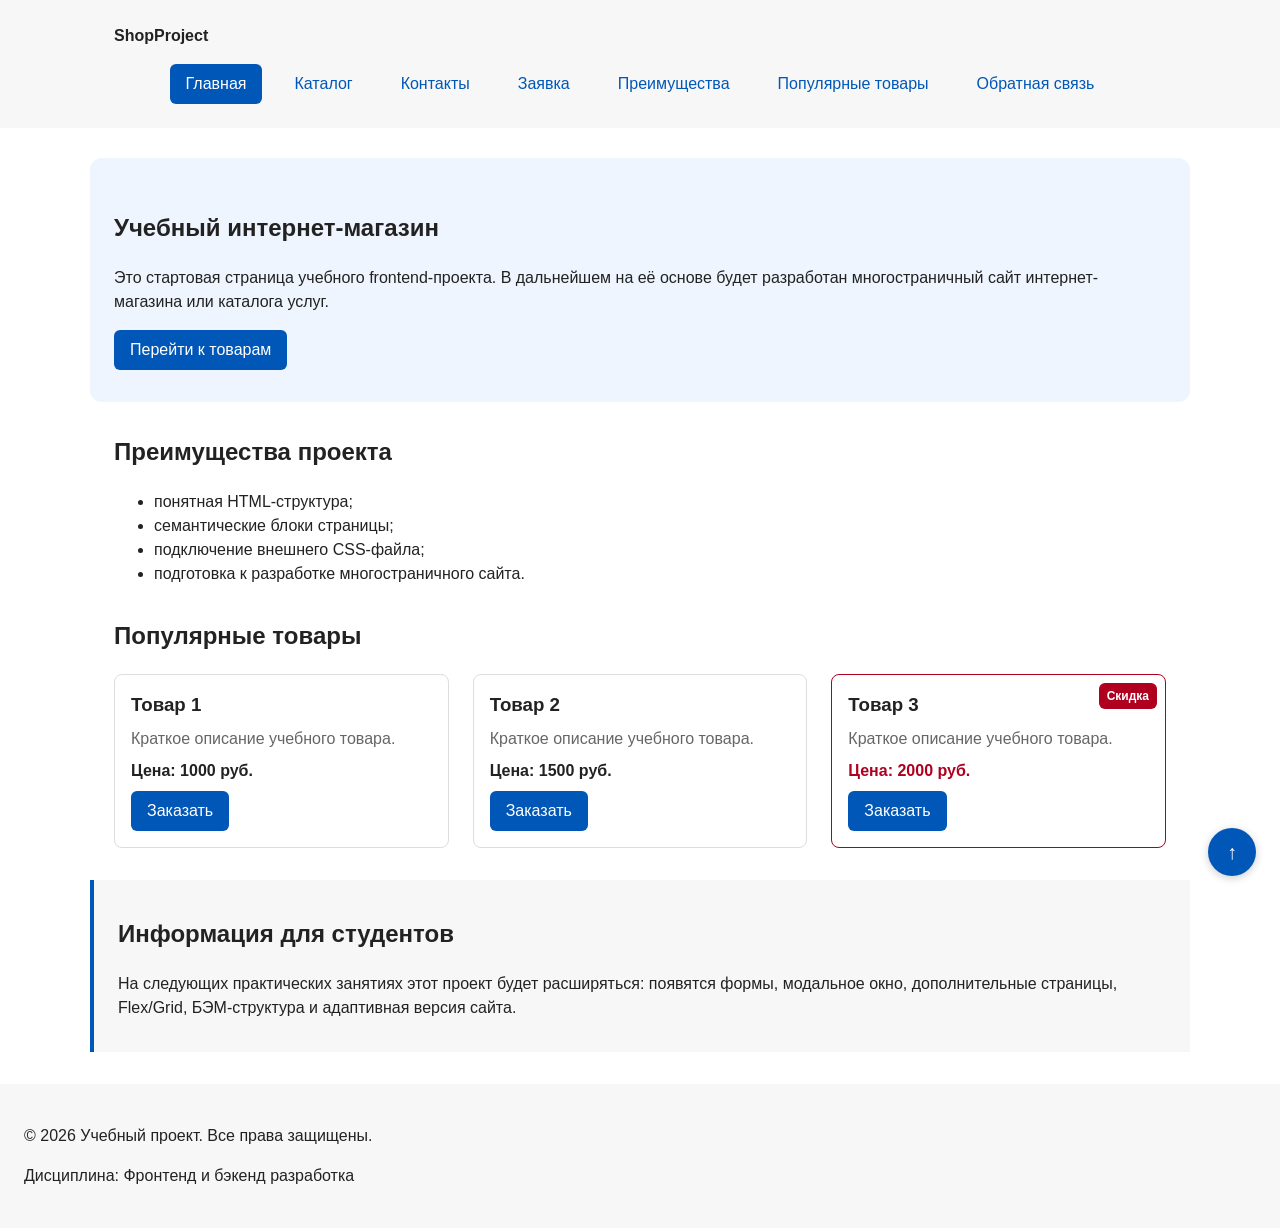
==== commit ef432d5e: "fix: prepare HTML CSS project for submission" ====
--- a/index.html
+++ b/index.html
@@ -23,6 +23,9 @@
             <a class="site-nav__link" href="contacts.html">Контакты</a>
           </li>
           <li class="site-nav__item">
+            <a class="site-nav__link" href="order.html">Заявка</a>
+          </li>
+          <li class="site-nav__item">
             <a class="site-nav__link" href="index.html#advantages">Преимущества</a>
           </li>
           <li class="site-nav__item">
@@ -79,7 +82,8 @@
           </button>
         </article>
 
-        <article class="product-card">
+        <article class="product-card product-card--discount">
+          <span class="product-card__badge">Скидка</span>
           <h3 class="product-card__title">Товар 3</h3>
           <p class="product-card__description">Краткое описание учебного товара.</p>
           <p class="product-card__price">Цена: 2000 руб.</p>
@@ -212,5 +216,6 @@
     Форма успешно отправлена!
   </p>
 
+  <button class="to-top" type="button" id="to-top" aria-label="Наверх">↑</button>
 </body>
 </html>
--- a/css/style.css
+++ b/css/style.css
@@ -186,7 +186,7 @@
   
   .hero {
     max-width: var(--container-width);
-    margin: 0 auto var(--space-xl);
+    margin: 30px auto var(--space-xl);
     padding: var(--space-xl) var(--space-lg);
     background-color: var(--color-surface-accent);
     border-radius: var(--radius-lg);
@@ -418,4 +418,111 @@
     border: 1px solid var(--color-border);
     border-radius: var(--radius-sm);
     font: inherit;
+  }
+
+/* ======================= 19. Позиционирование: бейджи в карточках ======================= */
+
+   .product-card {
+    position: relative;
+  }
+  
+  .product-card__badge {
+    position: absolute;
+    top: var(--space-sm);
+    right: var(--space-sm);
+    padding: 4px 8px;
+    color: var(--color-white);
+    background-color: var(--color-danger);
+    border-radius: var(--radius-sm);
+    font-size: 12px;
+    font-weight: 700;
+    z-index: 1;
+  }
+  
+  .product-card--discount .product-card__badge {
+    background-color: var(--color-danger);
+  }
+  
+  /* ======================= 20. Модификатор: одиночная карточка товара ======================= */
+  
+  .product-card--single {
+    max-width: 720px;
+    margin: 0 auto;
+  }
+  
+  /* ======================= 21. Таблица характеристик ======================= */
+  
+  .product-table {
+    width: 100%;
+    max-width: 720px;
+    margin: 0 auto;
+    border-collapse: collapse;
+    background-color: var(--color-bg);
+  }
+  
+  .product-table caption {
+    caption-side: top;
+    margin-bottom: var(--space-md);
+    font-weight: 700;
+    text-align: left;
+  }
+  
+  .product-table th,
+  .product-table td {
+    padding: var(--space-sm) var(--space-md);
+    border: 1px solid var(--color-border);
+    text-align: left;
+  }
+  
+  .product-table th {
+    background-color: var(--color-surface);
+    font-weight: 700;
+  }
+  
+  /* ======================= 22. Форма на отдельной странице ======================= */
+  
+  .order-form--page {
+    max-width: 560px;
+    margin: 0 auto;
+    padding: var(--space-lg);
+    border: 1px solid var(--color-border);
+    border-radius: var(--radius-md);
+    background-color: var(--color-bg);
+  }
+  
+  /* ======================= 23. Sticky-навигация ======================= */
+  
+  .site-header {
+    position: sticky;
+    top: 0;
+    z-index: 10;
+  }
+  
+  /* ======================= 24. Кнопка «Наверх» (fixed) ======================= */
+  
+  .to-top {
+    position: fixed;
+    right: var(--space-lg);
+    bottom: var(--space-lg);
+    z-index: 20;
+    width: 48px;
+    height: 48px;
+    padding: 0;
+    color: var(--color-white);
+    background-color: var(--color-primary);
+    border: none;
+    border-radius: 50%;
+    font-size: 20px;
+    font-weight: 700;
+    cursor: pointer;
+    box-shadow: 0 2px 8px rgba(0, 0, 0, 0.2);
+  }
+  
+  .to-top:hover {
+    background-color: var(--color-primary-dark);
+  }
+  
+  .to-top:focus-visible {
+    outline: 2px solid var(--color-primary);
+    outline-offset: 3px;
   }
